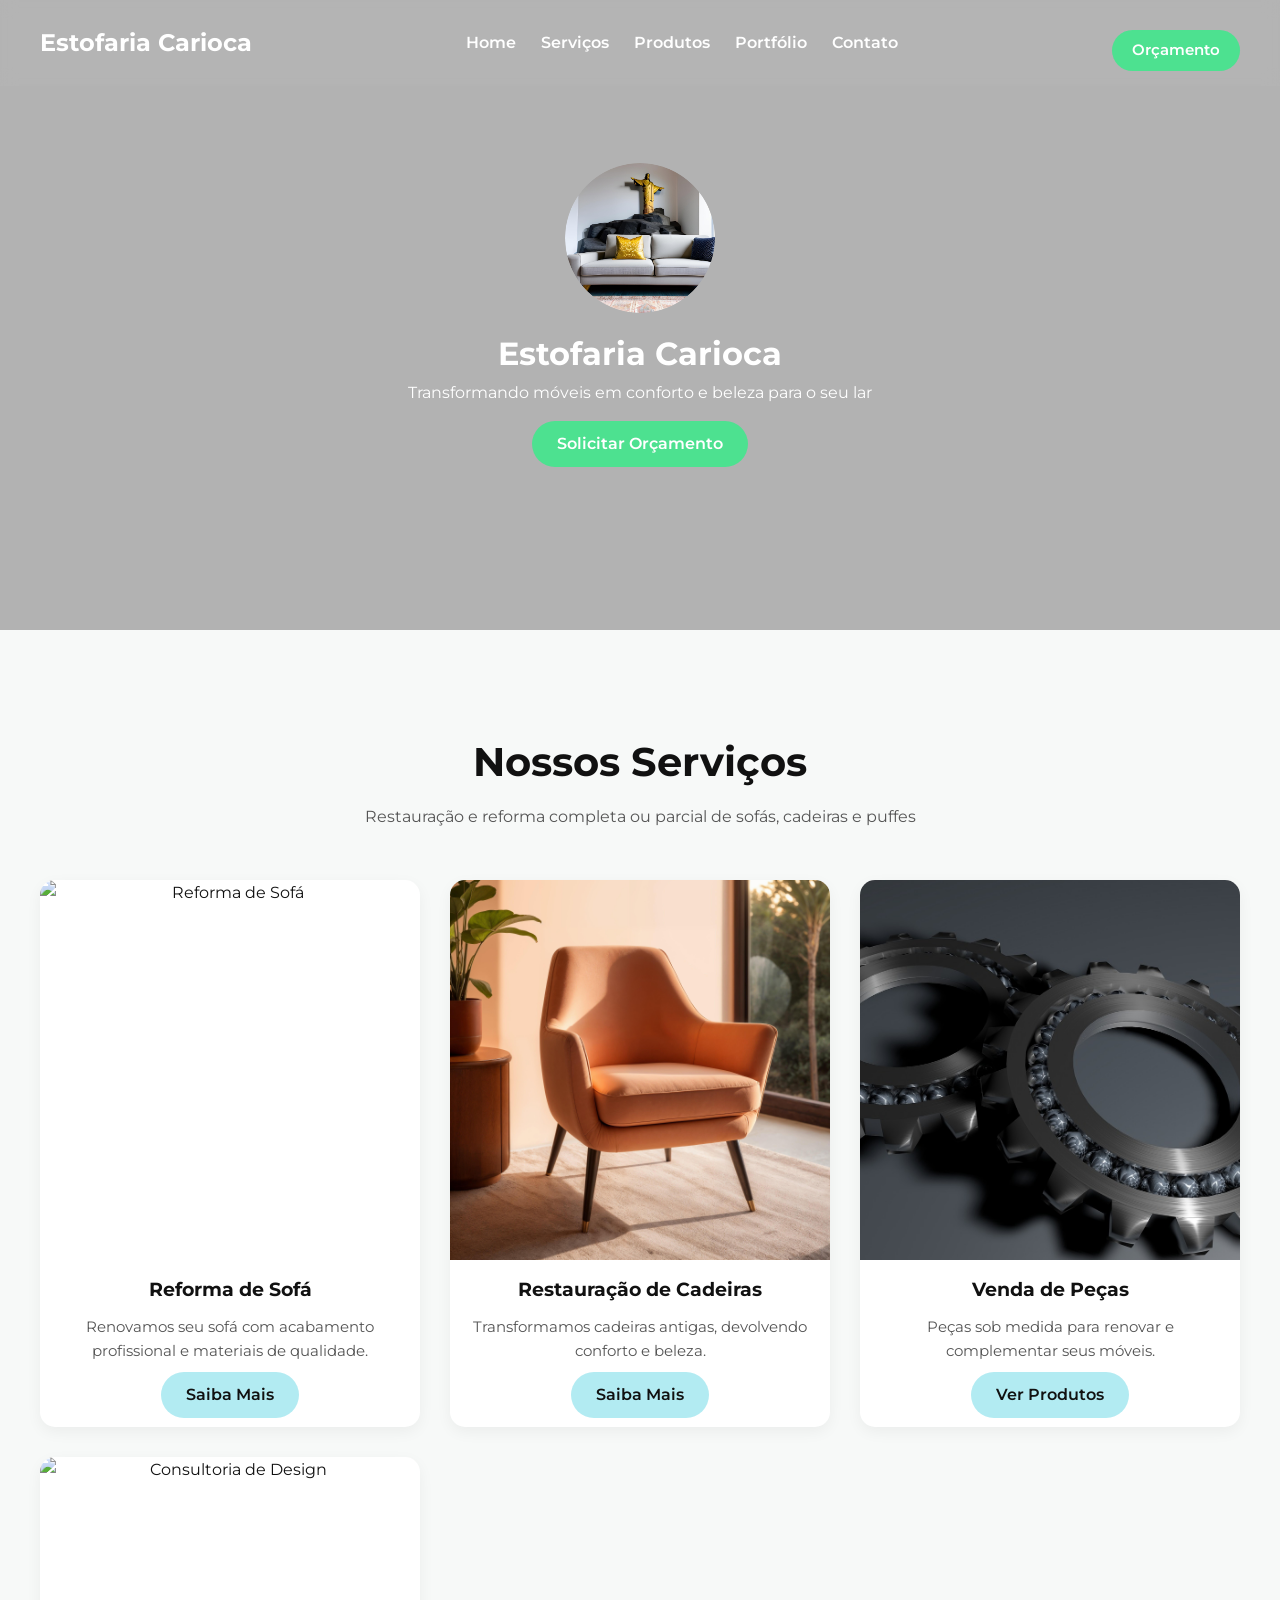
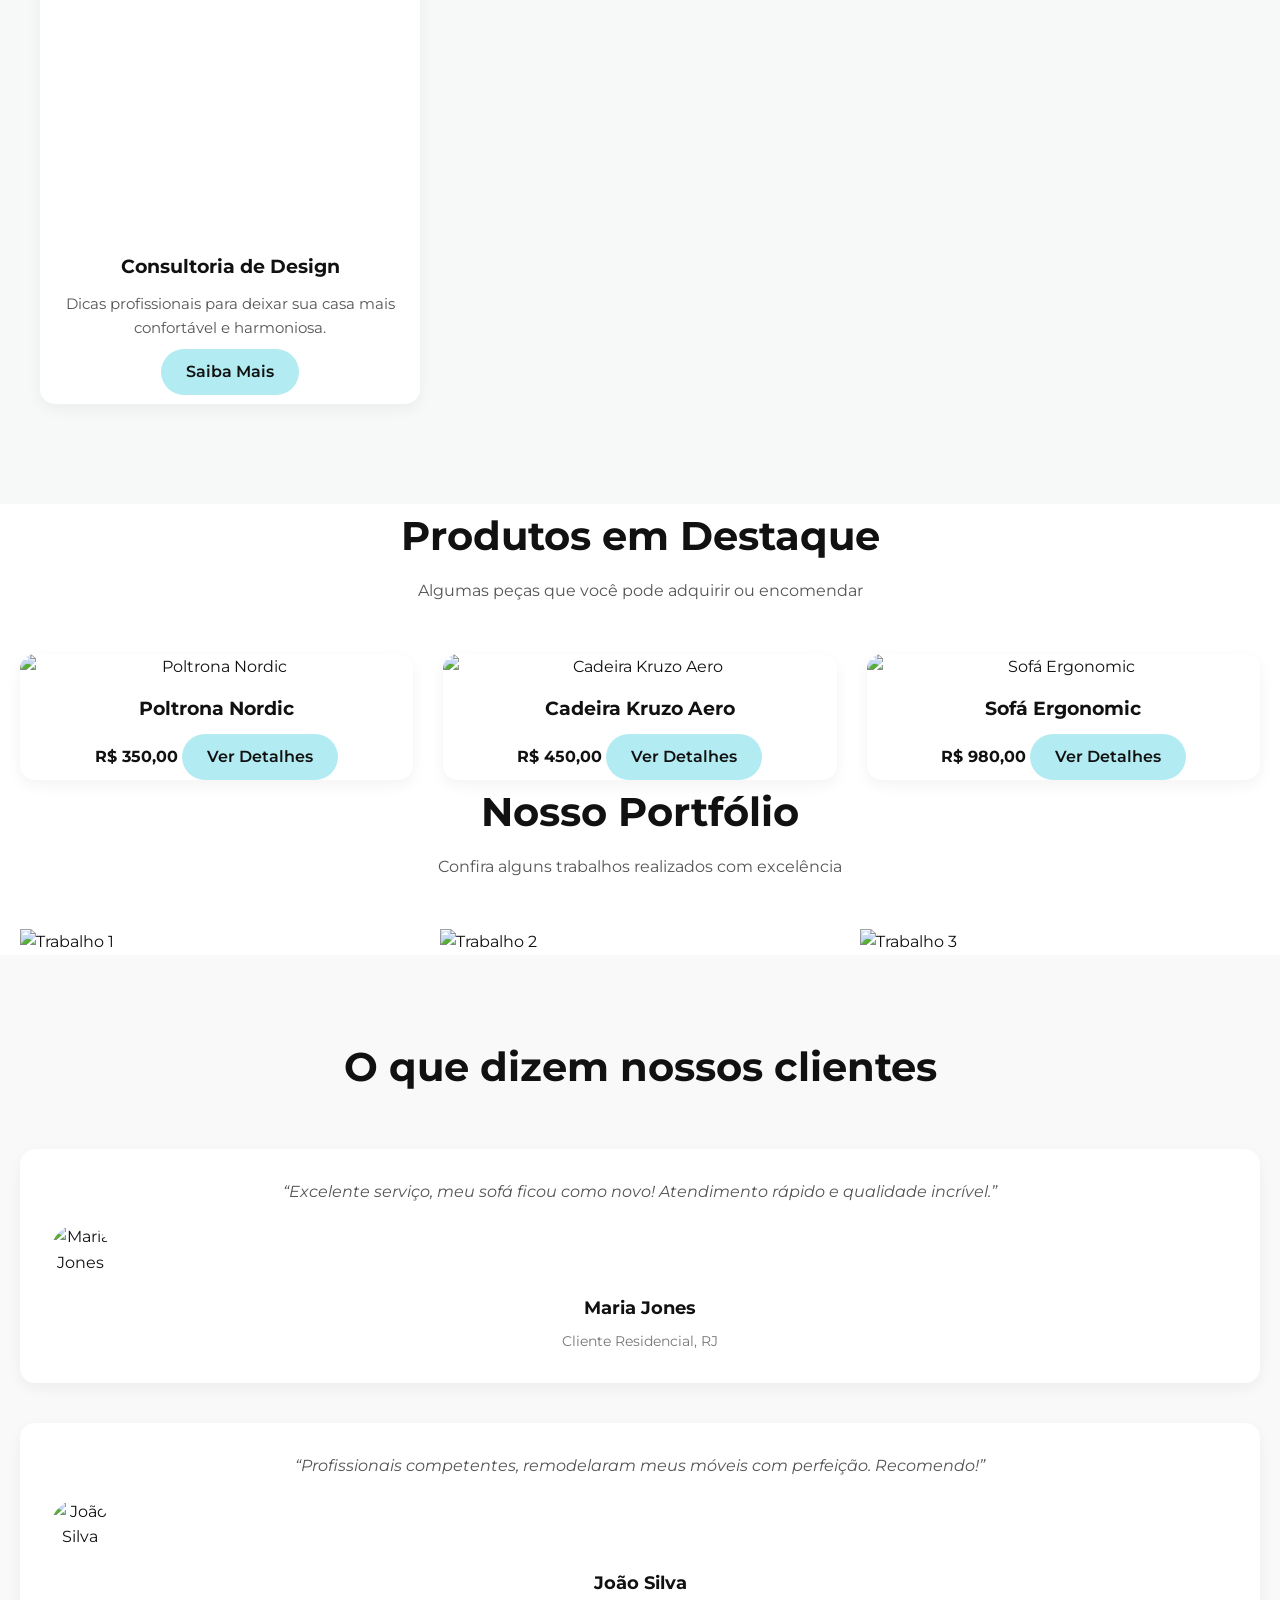
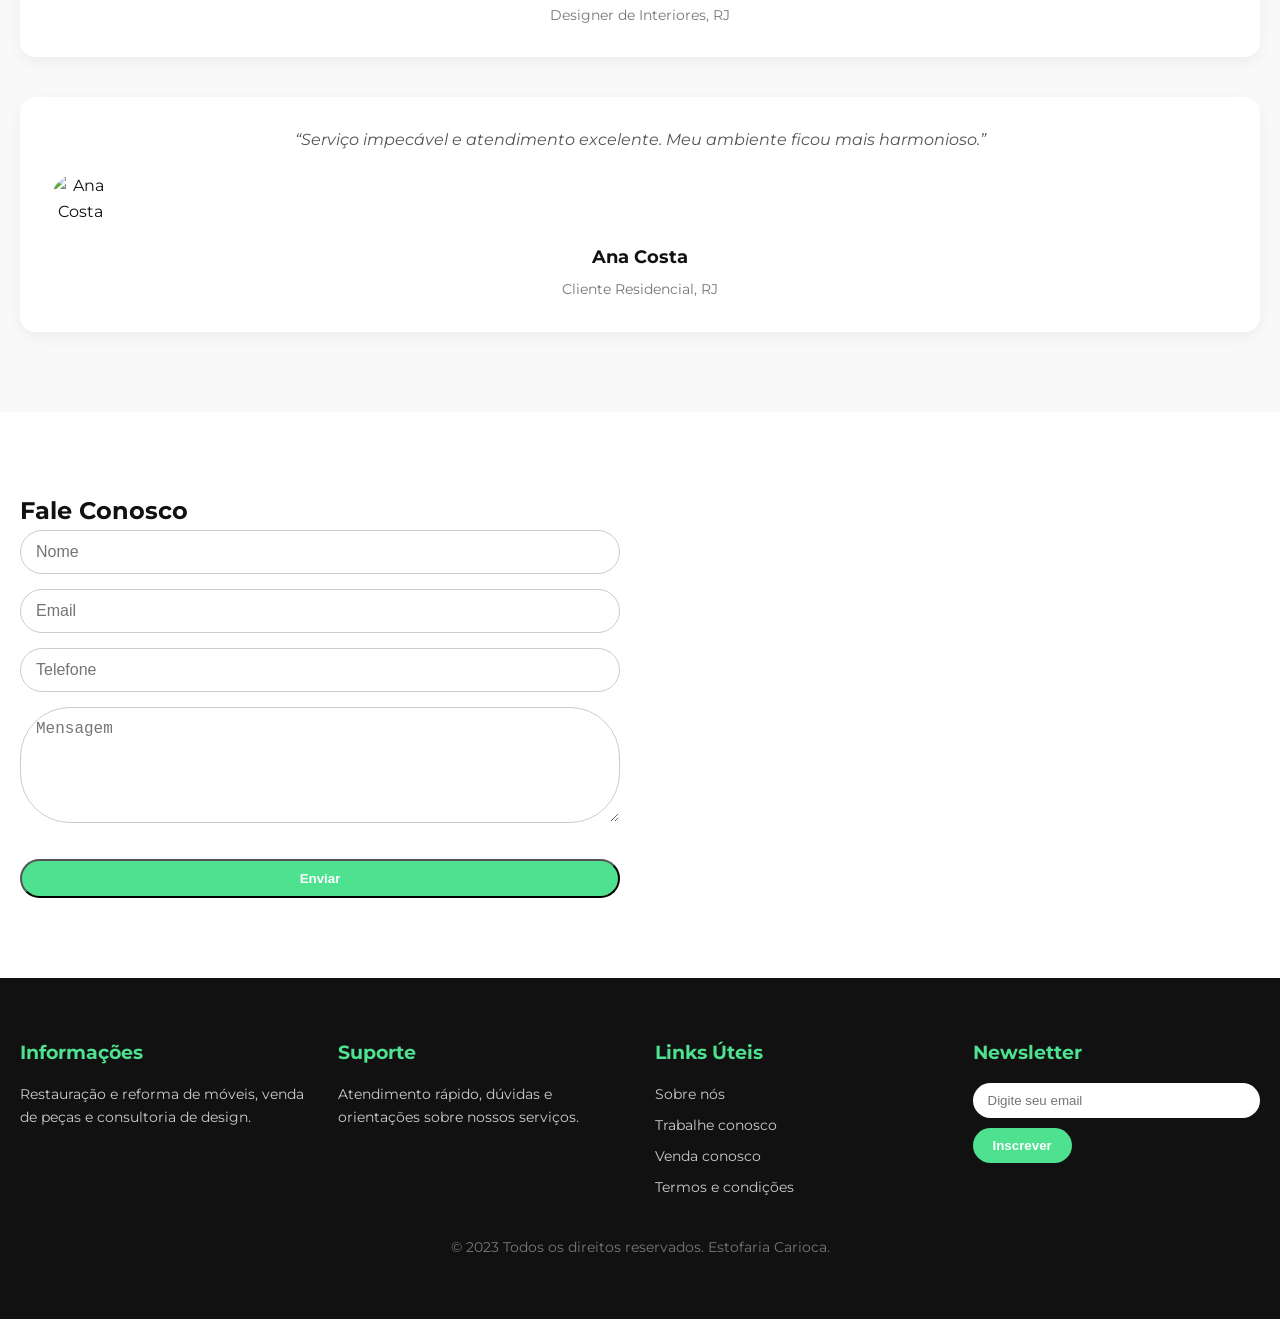
==== html/index.html @ ca5f7c24 "Add files via upload" ====
<!DOCTYPE html>
<html lang="pt-BR">
<head>
    <meta charset="UTF-8">
    <meta name="viewport" content="width=device-width, initial-scale=1.0">
    <title>Estofaria Carioca</title>

    <link href="https://fonts.googleapis.com/css2?family=Montserrat:wght@400;600;700&display=swap" rel="stylesheet">
    <link rel="stylesheet" href="../css/style.css">

</body>
</head>
<body>
    <script src="js/main.js"></script>
    <script src="js/main.js" defer></script>
    <nav class="main-nav">
    <div class="nav-container">
        <a href="#hero" class="nav-logo">Estofaria Carioca</a>
        <ul class="nav-links">
            <li><a href="#hero">Home</a></li>
            <li><a href="#services">Serviços</a></li>
            <li><a href="#products">Produtos</a></li>
            <li><a href="#portfolio">Portfólio</a></li>
            <li><a href="#contact">Contato</a></li>
        </ul>
        <a href="#" class="btn btn-primary nav-btn">Orçamento</a>
    </div>
</nav>

    <header class="hero">
        <video autoplay muted loop playsinline class="hero-video">
            <source src="../image/sala.mp4" type="video/mp4">
        </video autoplay muted loop playsinline poster="hero.jpg">
        <div class="hero-overlay"></div>
        <div class="hero-content">
            <img src="../image/estofaria-logo.jpg" alt="Estofaria Carioca" class="hero-logo">
            <h1>Estofaria Carioca</h1>
            <p>Transformando móveis em conforto e beleza para o seu lar</p>
            <a href="#" class="btn btn-primary">Solicitar Orçamento</a>
        </div>
    </header>


<section class="services">

    <div class="section-header">
        <h2>Nossos Serviços</h2>
        <p>Restauração e reforma completa ou parcial de sofás, cadeiras e puffes</p>
    </div>

    <div class="services-grid">

        <article class="service-card">
            <div class="service-image">
                <img src="../image/sofa.jpg" alt="Reforma de Sofá">
            </div>

            <h3>Reforma de Sofá</h3>
            <p>Renovamos seu sofá com acabamento profissional e materiais de qualidade.</p>
            <a href="#" class="btn btn-secondary services-btn">Saiba Mais</a>
        </article>

        <article class="service-card">
            <div class="service-image">
                <img src="../image/cadeira.jpg" alt="Restauração de Cadeiras">
            </div>

            <h3>Restauração de Cadeiras</h3>
            <p>Transformamos cadeiras antigas, devolvendo conforto e beleza.</p>
            <a href="#" class="btn btn-secondary services-btn">Saiba Mais</a>
        </article>

        <article class="service-card">
            <div class="service-image">
                <img src="../image/pecas.jpg" alt="Venda de Peças">
            </div>

            <h3>Venda de Peças</h3>
            <p>Peças sob medida para renovar e complementar seus móveis.</p>
            <a href="#" class="btn btn-secondary services-btn">Ver Produtos</a>
        </article>

        <article class="service-card">
            <div class="service-image">
                <img src="../image/mostruario.jpg" alt="Consultoria de Design">
            </div>

            <h3>Consultoria de Design</h3>
            <p>Dicas profissionais para deixar sua casa mais confortável e harmoniosa.</p>
            <a href="#" class="btn btn-secondary services-btn">Saiba Mais</a>
        </article>

    </div>
</section>



    <section class="products">
        <div class="section-header">
            <h2>Produtos em Destaque</h2>
            <p>Algumas peças que você pode adquirir ou encomendar</p>
        </div>

        <div class="products-grid">
            <article class="product-card">
                <img src="images/product-1.png" alt="Poltrona Nordic">
                <h3>Poltrona Nordic</h3>
                <strong>R$ 350,00</strong>
                <a href="#" class="btn btn-secondary">Ver Detalhes</a>
            </article>

            <article class="product-card">
                <img src="images/product-2.png" alt="Cadeira Kruzo Aero">
                <h3>Cadeira Kruzo Aero</h3>
                <strong>R$ 450,00</strong>
                <a href="#" class="btn btn-secondary">Ver Detalhes</a>
            </article>

            <article class="product-card">
                <img src="images/product-3.png" alt="Sofá Ergonomic">
                <h3>Sofá Ergonomic</h3>
                <strong>R$ 980,00</strong>
                <a href="#" class="btn btn-secondary">Ver Detalhes</a>
            </article>
        </div>
    </section>


    <section class="portfolio">
        <div class="section-header">
            <h2>Nosso Portfólio</h2>
            <p>Confira alguns trabalhos realizados com excelência</p>
        </div>

        <div class="portfolio-grid">
            <img src="images/img-grid-1.jpg" alt="Trabalho 1">
            <img src="images/img-grid-2.jpg" alt="Trabalho 2">
            <img src="images/img-grid-3.jpg" alt="Trabalho 3">
        </div>
    </section>


    <section class="testimonials">
        <div class="section-header">
            <h2>O que dizem nossos clientes</h2>
        </div>

        <div class="testimonial-slider">
            <article class="testimonial">
                <blockquote>
                    <p>“Excelente serviço, meu sofá ficou como novo! Atendimento rápido e qualidade incrível.”</p>
                </blockquote>
                <div class="author-info">
                    <img src="images/person-1.png" alt="Maria Jones">
                    <h3>Maria Jones</h3>
                    <span>Cliente Residencial, RJ</span>
                </div>
            </article>

            <article class="testimonial">
                <blockquote>
                    <p>“Profissionais competentes, remodelaram meus móveis com perfeição. Recomendo!”</p>
                </blockquote>
                <div class="author-info">
                    <img src="images/person-2.png" alt="João Silva">
                    <h3>João Silva</h3>
                    <span>Designer de Interiores, RJ</span>
                </div>
            </article>

            <article class="testimonial">
                <blockquote>
                    <p>“Serviço impecável e atendimento excelente. Meu ambiente ficou mais harmonioso.”</p>
                </blockquote>
                <div class="author-info">
                    <img src="images/person-3.png" alt="Ana Costa">
                    <h3>Ana Costa</h3>
                    <span>Cliente Residencial, RJ</span>
                </div>
            </article>
        </div>
    </section>


    <section class="contact">
        <div class="contact-wrapper">
            <div class="contact-form">
                <h2>Fale Conosco</h2>
                <form action="#" method="post">
                    <input type="text" name="name" placeholder="Nome" required>
                    <input type="email" name="email" placeholder="Email" required>
                    <input type="tel" name="phone" placeholder="Telefone">
                    <textarea name="message" rows="5" placeholder="Mensagem" required></textarea>
                    <button type="submit" class="btn btn-primary">Enviar</button>
                </form>
            </div>
            <div class="contact-map">
                <iframe 
                    src="https://www.google.com/maps/embed/v1/place?key=AIzaSyA0s1a7phLN0iaD6-UE7m4qP-z21pH0eSc&q=Rio+de+Janeiro+RJ"
                    frameborder="0"
                    allowfullscreen
                    loading="lazy"
                ></iframe>
            </div>
        </div>
    </section>


    <footer class="site-footer">
        <div class="footer-grid">
            <div class="footer-column">
                <h3>Informações</h3>
                <p>Restauração e reforma de móveis, venda de peças e consultoria de design.</p>
            </div>
            <div class="footer-column">
                <h3>Suporte</h3>
                <p>Atendimento rápido, dúvidas e orientações sobre nossos serviços.</p>
            </div>
            <div class="footer-column">
                <h3>Links Úteis</h3>
                <ul>
                    <li><a href="#">Sobre nós</a></li>
                    <li><a href="#">Trabalhe conosco</a></li>
                    <li><a href="#">Venda conosco</a></li>
                    <li><a href="#">Termos e condições</a></li>
                </ul>
            </div>
            <div class="footer-column">
                <h3>Newsletter</h3>
                <form action="#" method="post" class="newsletter-form">
                    <input type="email" placeholder="Digite seu email" required>
                    <button type="submit">Inscrever</button>
                </form>
            </div>
        </div>

        <div class="footer-copy">
            <p>© 2023 Todos os direitos reservados. Estofaria Carioca.</p>
        </div>
    </footer>



</body>
</html>
---- css/style.css ----
* {
    margin: 0;
    padding: 0;
    box-sizing: border-box;
}

body {
    font-family: 'Montserrat', sans-serif;
    background-color: #ffffff;
    color: #111111;
    line-height: 1.6;
}

a {
    text-decoration: none;
    color: inherit;
}

img {
    max-width: 100%;
    display: block;
}


.btn {
    display: inline-block;
    padding: 10px 25px;
    border-radius: 50px;
    font-weight: 600;
    transition: all 0.3s ease;
    text-align: center;
    cursor: pointer;
}

.btn-primary {
    background-color: #4de190;
    color: #fff;
    margin-top: 1em;
}

.btn-primary:hover {
    background-color: #00ff9d;
}

.btn-secondary {
    background-color: #b2ebf2;
    color: #111;
}

.btn-secondary:hover {
    background-color: #81d4fa;
}


.hero {
    position: relative;
    height: 70vh;
    display: flex;
    justify-content: center;
    align-items: center;
    text-align: center;
    color: #fff;
    overflow: hidden;
}

.hero-video {
    position: absolute;
    top: 0;
    left: 0;
    width: 100%;
    height: 100%;
    object-fit: cover;
    z-index: -2;
}

.hero-overlay {
    position: absolute;
    top: 0;
    left: 0;
    width: 100%;
    height: 100%;
    background: rgba(0,0,0,0.3);
    z-index: -1;
}

.hero-content {
    max-width: 90%;
    width: 600px;
    padding: 0 20px;
    display: flex;
    flex-direction: column;
    align-items: center;
}

.hero-logo {
    width: 20vw;
    max-width: 150px;
    min-width: 80px;
    height: auto;
    border-radius: 50%;
    margin-bottom: 15px;
}

.hero-title {
    font-size: clamp(1.8rem, 4vw, 2.5rem);
    margin: 0;
}

.hero-subtitle {
    font-size: clamp(1rem, 2.5vw, 1.2rem);
    color: #a0f0e0;
    margin-top: 5px;
}


.section-header {
    text-align: center;
    margin-bottom: 50px;
}

.section-header h2 {
    font-size: 2.5rem;
    color: #111;
    margin-bottom: 10px;
}

.section-header p {
    color: #555;
}

.services {
    padding: 100px 20px;
    background: #f7f9f8;
}


.services-grid, .products-grid, .portfolio-grid {
    display: grid;
    grid-template-columns: repeat(auto-fit, minmax(280px, 1fr));
    gap: 30px;
    padding: 0 20px;
}

@media (max-width: 280px) {

    .services-grid, 
    .products-grid, 
    .portfolio-grid {

        grid-template-columns: 1fr;
    }

}


.service-card, .product-card {
    width: 100%;
    overflow: hidden;
    border-radius: 15px;
    background-color: #fff;
    text-align: center;
    box-shadow: 0 5px 15px rgba(0,0,0,0.05);
    transition: transform 0.3s ease, box-shadow 0.3s ease;
}


.service-card:hover, .product-card:hover {
    transform: translateY(-5px);
    box-shadow: 0 10px 20px rgba(0,0,0,0.1);
}

.service-card img {
    width: 100%;
    aspect-ratio: 1 / 1;
    object-fit: cover;
}

.service-card h3, .product-card h3 {
    margin-bottom: 10px;
    color: #111;
    margin-top: 15px;
}

.service-card p, .product-card p {
    color: #555;
    font-size: 0.95rem;
    padding: 0 20px;
}

.service-card .btn{
    margin-top: 9px;
    margin-bottom: 9px;
}

.services-btn {
    display: flex;
    align-items: center;
    width: fit-content;
    margin: 0 auto;
    margin-top: 50px;
    
}


.portfolio-grid {
    display: grid;
    grid-template-columns: repeat(auto-fit, minmax(250px, 1fr));
    gap: 20px;
    padding: 0 20px;
}


.testimonials {
    background-color: #f9f9f9;
    padding: 80px 20px;
}

.testimonial-slider {
    display: grid;
    gap: 40px;
}

.testimonial {
    background-color: #fff;
    padding: 30px;
    border-radius: 15px;
    text-align: center;
    box-shadow: 0 5px 15px rgba(0,0,0,0.05);
}

.testimonial blockquote {
    font-style: italic;
    color: #555;
    margin-bottom: 20px;
}

.author-info img {
    width: 60px;
    height: 60px;
    border-radius: 50%;
    margin-bottom: 10px;
}

.author-info h3 {
    font-size: 1.1rem;
    color: #111;
    margin-bottom: 5px;
}

.author-info span {
    font-size: 0.9rem;
    color: #777;
}


.contact-wrapper {
    display: flex;
    flex-wrap: wrap;
    gap: 40px;
    padding: 80px 20px;
    justify-content: center;
    align-items: flex-start;
}

.contact-form {
    flex: 1 1 400px;
}

.contact-form input,
.contact-form textarea {
    width: 100%;
    padding: 12px 15px;
    margin-bottom: 15px;
    border: 1px solid #ccc;
    border-radius: 50px;
    font-size: 1rem;
}

.contact-form button {
    width: 100%;
}

.contact-map {
    flex: 1 1 400px;
    min-height: 300px;
}

.contact-map iframe {
    width: 100%;
    height: 100%;
    border-radius: 15px;
}


.site-footer {
    background-color: #111;
    color: #fff;
    padding: 60px 20px;
}

.footer-grid {
    display: grid;
    grid-template-columns: repeat(auto-fit, minmax(200px, 1fr));
    gap: 30px;
    margin-bottom: 30px;
}

.footer-column h3 {
    margin-bottom: 15px;
    color: #4de190;
}

.footer-column p, .footer-column ul, .footer-column li {
    color: #ccc;
    font-size: 0.9rem;
}

.footer-column ul {
    list-style: none;
    padding: 0;
}

.footer-column ul li {
    margin-bottom: 8px;
}

.footer-column ul li a {
    color: #ccc;
    transition: color 0.3s;
}

.footer-column ul li a:hover {
    color: #4de190;
}

.newsletter-form {
    display: flex;
    flex-wrap: wrap;
    gap: 10px;
}

.newsletter-form input {
    flex: 1;
    padding: 10px 15px;
    border-radius: 50px;
    border: none;
}

.newsletter-form button {
    padding: 10px 20px;
    border-radius: 50px;
    border: none;
    background-color: #4de190;
    color: #fff;
    font-weight: 600;
    cursor: pointer;
}

.newsletter-form button:hover {
    background-color: #26c6da;
}

.footer-copy {
    text-align: center;
    font-size: 0.85rem;
    color: #777;
}


@media(max-width: 768px) {
    .hero-content {
        padding: 0 10px;
    }

    .contact-wrapper {
        flex-direction: column;
    }

    .contact-map {
        min-height: 250px;
    }

    .section-header h2 {
        font-size: 2rem;
    }
}

.main-nav {
    position: fixed;
    top: 0;
    width: 100%;
    z-index: 100;
    background: rgba(182, 182, 182, 0.5);
    backdrop-filter: blur(8px);
    padding: 15px 20px;
    transition: background 0.3s ease;
}

.main-nav.scrolled {
    background: rgba(255,255,255,0.95);
    box-shadow: 0 2px 10px rgba(0,0,0,0.1);
}

.nav-container {
    display: flex;
    justify-content: space-between;
    align-items: center;
    max-width: 1200px;
    margin: auto;
}

.nav-logo {
    font-weight: 700;
    font-size: 1.5rem;
    color: #ffffff;
}

.nav-links {
    list-style: none;
    display: flex;
    gap: 25px;
}

.nav-links li a {
    color: #fff;
    font-weight: 600;
    transition: color 0.3s;
}

.nav-links li a:hover {
    color: #4de190;
}

.nav-btn {
    padding: 8px 20px;
    border-radius: 50px;
    font-size: 0.95rem;
}

/* RESPONSIVO */
@media(max-width: 768px) {
    .nav-links {
        display: none; 
    }
}
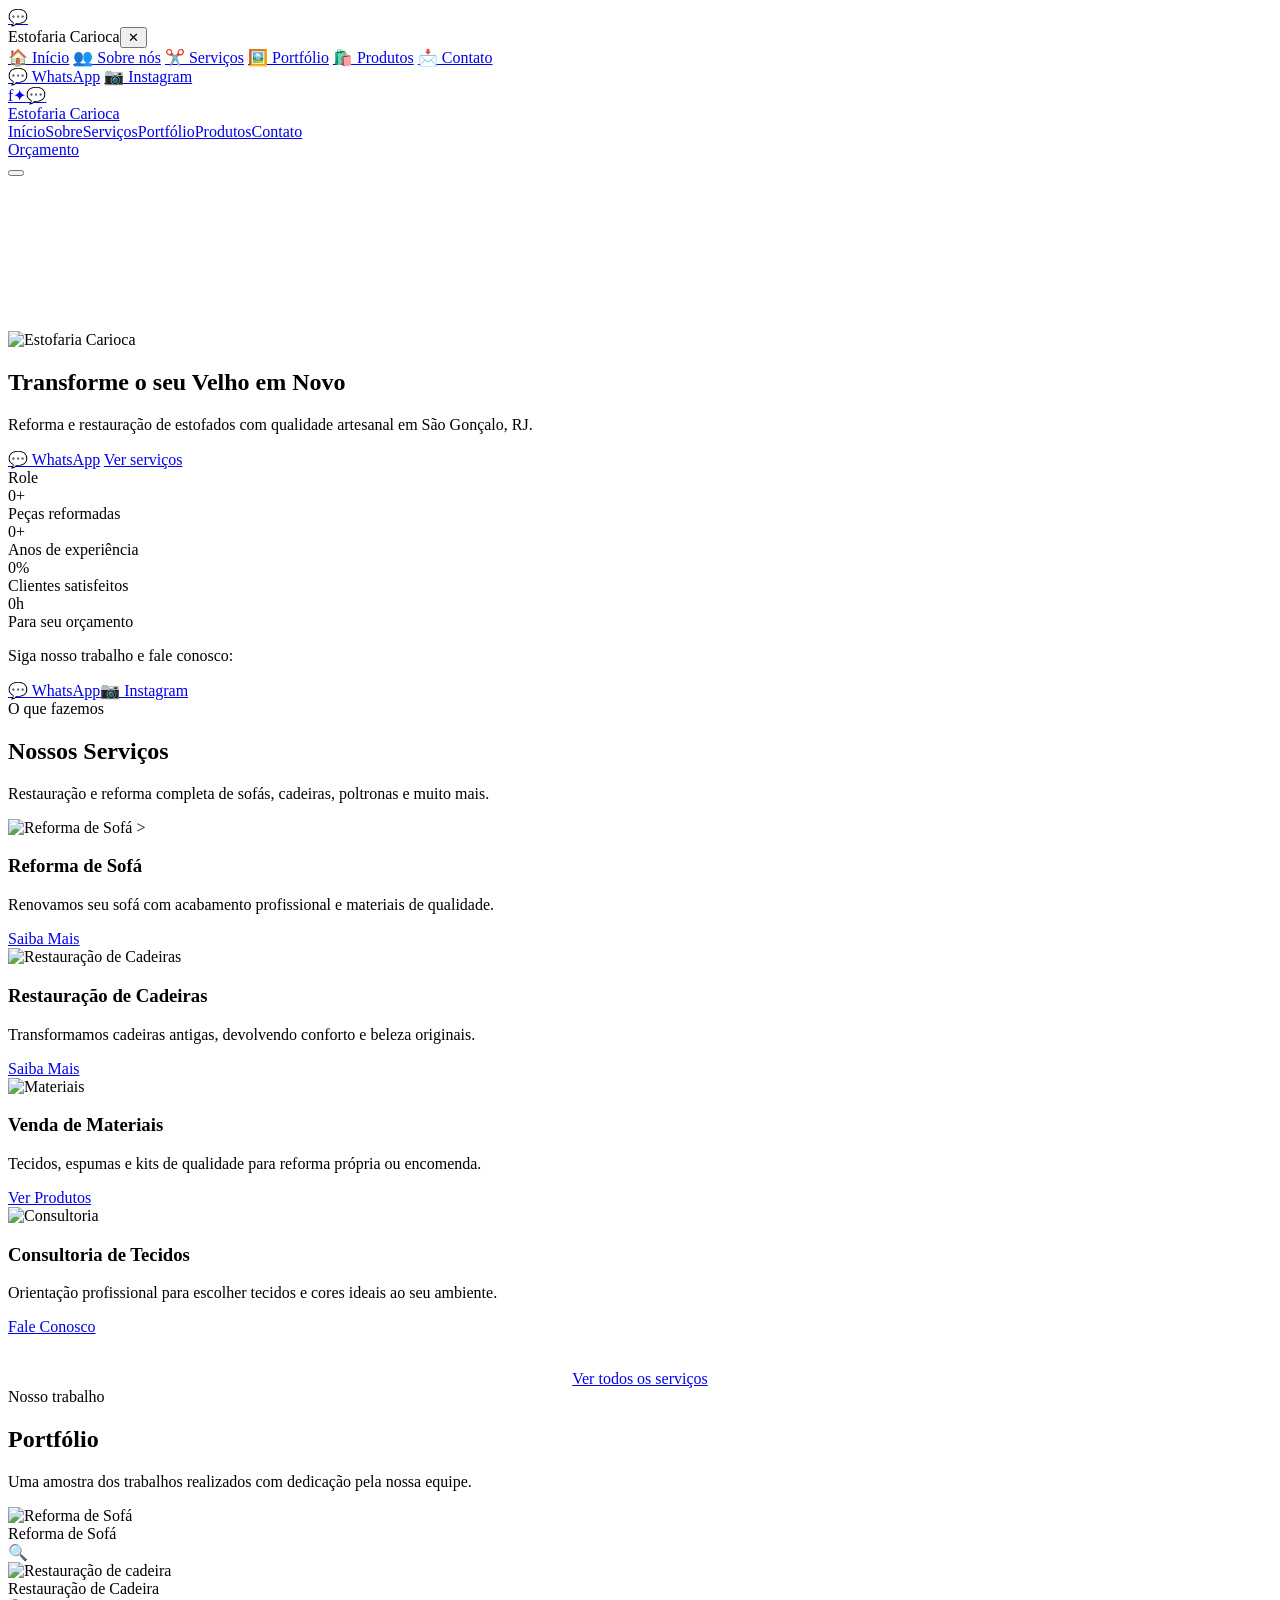
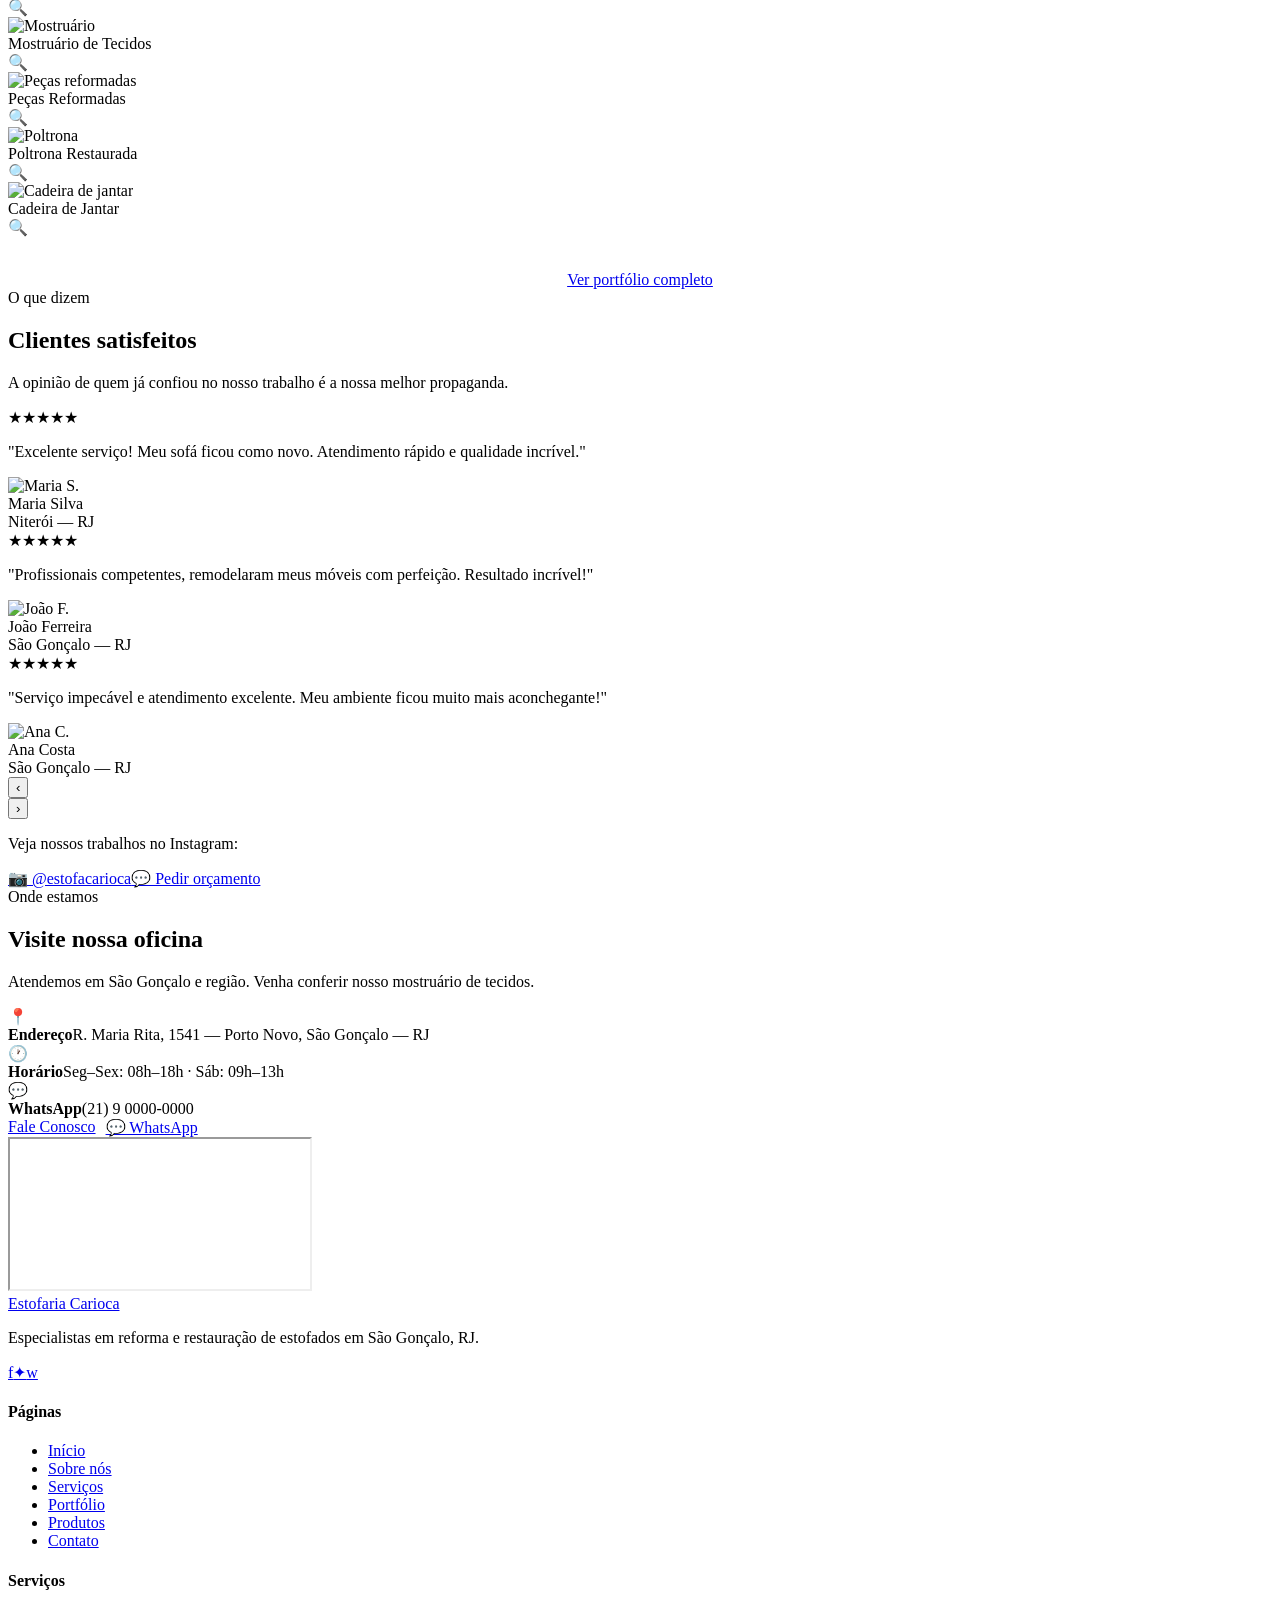
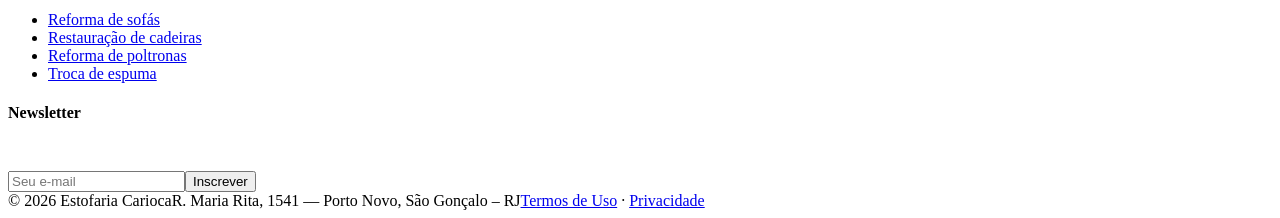
==== commit 7dbd41f9: "Add files via upload" ====
--- a/html/index.html
+++ b/html/index.html
@@ -1,245 +1,155 @@
 <!DOCTYPE html>
 <html lang="pt-BR">
 <head>
-    <meta charset="UTF-8">
-    <meta name="viewport" content="width=device-width, initial-scale=1.0">
-    <title>Estofaria Carioca</title>
-
-    <link href="https://fonts.googleapis.com/css2?family=Montserrat:wght@400;600;700&display=swap" rel="stylesheet">
-    <link rel="stylesheet" href="../css/style.css">
-
-</body>
+  <meta charset="UTF-8">
+  <meta name="viewport" content="width=device-width, initial-scale=1.0">
+  <title>Estofaria Carioca — Reforma de Estofados em São Gonçalo, RJ</title>
+  <meta name="description" content="Estofaria Carioca: reforma e restauração de sofás, cadeiras, poltronas e estofados em São Gonçalo, RJ. Orçamento sem compromisso.">
+  <link rel="preconnect" href="https://fonts.googleapis.com">
+  <link rel="preconnect" href="https://fonts.gstatic.com" crossorigin>
+  <link rel="preconnect" href="https://fonts.googleapis.com">
+  <link rel="preconnect" href="https://fonts.gstatic.com" crossorigin>
+  <link href="https://fonts.googleapis.com/css2?family=Nunito:wght@400;700;800&display=swap" rel="stylesheet">
+  <link rel="preload" as="video" href="image/sala.mp4" type="video/mp4">
+  <link rel="stylesheet" href="assets/css/style.css">
 </head>
 <body>
-    <script src="js/main.js"></script>
-    <script src="js/main.js" defer></script>
-    <nav class="main-nav">
-    <div class="nav-container">
-        <a href="#hero" class="nav-logo">Estofaria Carioca</a>
-        <ul class="nav-links">
-            <li><a href="#hero">Home</a></li>
-            <li><a href="#services">Serviços</a></li>
-            <li><a href="#products">Produtos</a></li>
-            <li><a href="#portfolio">Portfólio</a></li>
-            <li><a href="#contact">Contato</a></li>
-        </ul>
-        <a href="#" class="btn btn-primary nav-btn">Orçamento</a>
+  <a href="https://wa.me/5521000000000" class="whatsapp-float" target="_blank" rel="noopener" aria-label="WhatsApp">💬</a>
+  <div class="nav-drawer-overlay"></div>
+  <nav class="nav-drawer">
+    <div class="nav-drawer-head"><span class="nav-drawer-logo">Estofaria Carioca</span><button class="nav-drawer-close">✕</button></div>
+    <div class="nav-drawer-links">
+      <a href="index.html" class="active"><span class="di">🏠</span> Início</a>
+      <a href="about.html"><span class="di">👥</span> Sobre nós</a>
+      <a href="services.html"><span class="di">✂️</span> Serviços</a>
+      <a href="portfolio.html"><span class="di">🖼️</span> Portfólio</a>
+      <a href="shop.html"><span class="di">🛍️</span> Produtos</a>
+      <a href="contact.html"><span class="di">📩</span> Contato</a>
     </div>
-</nav>
-
-    <header class="hero">
-        <video autoplay muted loop playsinline class="hero-video">
-            <source src="../image/sala.mp4" type="video/mp4">
-        </video autoplay muted loop playsinline poster="hero.jpg">
-        <div class="hero-overlay"></div>
-        <div class="hero-content">
-            <img src="../image/estofaria-logo.jpg" alt="Estofaria Carioca" class="hero-logo">
-            <h1>Estofaria Carioca</h1>
-            <p>Transformando móveis em conforto e beleza para o seu lar</p>
-            <a href="#" class="btn btn-primary">Solicitar Orçamento</a>
+    <div class="nav-drawer-footer">
+      <a href="https://wa.me/5521000000000" class="btn btn-wa btn-sm" target="_blank" rel="noopener">💬 WhatsApp</a>
+      <a href="https://instagram.com/estofacarioca" class="btn btn-ig btn-sm" target="_blank" rel="noopener">📷 Instagram</a>
+      <div class="drawer-socials"><a href="#" class="s-fb">f</a><a href="https://instagram.com/estofacarioca" class="s-ig" target="_blank">✦</a><a href="https://wa.me/5521000000000" class="s-wa" target="_blank">💬</a></div>
+    </div>
+  </nav>
+  <header class="navbar">
+    <div class="container navbar-inner">
+      <a href="index.html" class="navbar-logo">Estofaria Carioca</a>
+      <nav class="navbar-links">
+        <a href="index.html" class="active">Início</a><a href="about.html">Sobre</a><a href="services.html">Serviços</a><a href="portfolio.html">Portfólio</a><a href="shop.html">Produtos</a><a href="contact.html">Contato</a>
+      </nav>
+      <div class="navbar-cta"><a href="contact.html" class="btn btn-light btn-sm">Orçamento</a></div>
+      <button class="hamburger" aria-label="Abrir menu"><span></span><span></span><span></span></button>
+    </div>
+  </header>
+  <section class="hero" id="hero">
+    <video autoplay muted loop playsinline preload="metadata" class="hero-video"><source src="image/sala.mp4" type="video/mp4"></video>
+    <div class="hero-overlay"></div>
+    <div class="hero-content">
+      <img src="/.netlify/images?url=/image/estofaria-logo.webp&w=500&q=75" alt="Estofaria Carioca" class="hero-logo" fetchpriority="high">
+      <h1>Transforme o seu Velho em Novo</h1>
+      <p>Reforma e restauração de estofados com qualidade artesanal em São Gonçalo, RJ.</p>
+      <div class="hero-btns">
+        <a href="https://wa.me/5521000000000" class="btn btn-wa" target="_blank" rel="noopener">💬 WhatsApp</a>
+        <a href="services.html" class="btn btn-light">Ver serviços</a>
+      </div>
+    </div>
+    <div class="hero-scroll" aria-hidden="true">Role</div>
+  </section>
+  <div class="stats-bar">
+    <div class="container"><div class="stats-grid">
+      <div class="stat-item fade-in"><span class="stat-number" data-target="10000" data-suffix="+">0+</span><div class="stat-label">Peças reformadas</div></div>
+      <div class="stat-item fade-in"><span class="stat-number" data-target="20" data-suffix="+">0+</span><div class="stat-label">Anos de experiência</div></div>
+      <div class="stat-item fade-in"><span class="stat-number" data-target="98" data-suffix="%">0%</span><div class="stat-label">Clientes satisfeitos</div></div>
+      <div class="stat-item fade-in"><span class="stat-number" data-target="48" data-suffix="h">0h</span><div class="stat-label">Para seu orçamento</div></div>
+    </div></div>
+  </div>
+  <div class="social-strip"><div class="container"><div class="social-strip-inner">
+    <p>Siga nosso trabalho e fale conosco:</p>
+    <div class="btns"><a href="https://wa.me/5521000000000" class="btn btn-wa btn-sm" target="_blank" rel="noopener">💬 WhatsApp</a><a href="https://instagram.com/estofacarioca" class="btn btn-ig btn-sm" target="_blank" rel="noopener">📷 Instagram</a></div>
+  </div></div></div>
+  <section class="section">
+    <div class="container">
+      <div class="section-header"><span class="label">O que fazemos</span><h2>Nossos Serviços</h2><p>Restauração e reforma completa de sofás, cadeiras, poltronas e muito mais.</p></div>
+      <div class="services-grid">
+        <article class="service-card fade-in"><img src="/.netlify/images?url=/image/sofa.webp&w=800&q=70" alt="Reforma de Sofá" loading="lazy">
+><div class="service-card-body"><h3>Reforma de Sofá</h3><p>Renovamos seu sofá com acabamento profissional e materiais de qualidade.</p><a href="services.html" class="btn btn-outline btn-sm">Saiba Mais</a></div></article>
+        <article class="service-card fade-in"><img src="/.netlify/images?url=/image/cadeira.webp&w=800&q=70"alt="Restauração de Cadeiras" loading="lazy"><div class="service-card-body"><h3>Restauração de Cadeiras</h3><p>Transformamos cadeiras antigas, devolvendo conforto e beleza originais.</p><a href="services.html" class="btn btn-outline btn-sm">Saiba Mais</a></div></article>
+        <article class="service-card fade-in"><img src="/.netlify/images?url=/image/pecas.webp&w=800&q=70"alt="Materiais" loading="lazy"><div class="service-card-body"><h3>Venda de Materiais</h3><p>Tecidos, espumas e kits de qualidade para reforma própria ou encomenda.</p><a href="shop.html" class="btn btn-outline btn-sm">Ver Produtos</a></div></article>
+        <article class="service-card fade-in"><img src="/.netlify/images?url=/image/mostruario.webp&w=800&q=70"alt="Consultoria" loading="lazy"><div class="service-card-body"><h3>Consultoria de Tecidos</h3><p>Orientação profissional para escolher tecidos e cores ideais ao seu ambiente.</p><a href="contact.html" class="btn btn-outline btn-sm">Fale Conosco</a></div></article>
+      </div>
+      <div style="text-align:center;margin-top:34px"><a href="services.html" class="btn btn-primary">Ver todos os serviços</a></div>
+    </div>
+  </section>
+  <section class="section section-alt">
+    <div class="container">
+      <div class="section-header"><span class="label">Nosso trabalho</span><h2>Portfólio</h2><p>Uma amostra dos trabalhos realizados com dedicação pela nossa equipe.</p></div>
+      <div class="portfolio-grid">
+        <div class="portfolio-item fade-in"><img src="/.netlify/images?url=/image/sofa.webp&w=800&q=70" alt="Reforma de Sofá" loading="lazy">
+        <div class="portfolio-item-overlay">Reforma de Sofá</div><div class="portfolio-zoom">🔍</div></div>
+        <div class="portfolio-item fade-in"><img src="/.netlify/images?url=/image/cadeira.webp&w=800&q=70"alt="Restauração de cadeira" loading="lazy"><div class="portfolio-item-overlay">Restauração de Cadeira</div><div class="portfolio-zoom">🔍</div></div>
+        <div class="portfolio-item fade-in"><img src="/.netlify/images?url=/image/mostruario.webp&w=800&q=70"alt="Mostruário" loading="lazy"><div class="portfolio-item-overlay">Mostruário de Tecidos</div><div class="portfolio-zoom">🔍</div></div>
+        <div class="portfolio-item fade-in"><img src="/.netlify/images?url=/image/pecas.webp&w=800&q=70"alt="Peças reformadas" loading="lazy"><div class="portfolio-item-overlay">Peças Reformadas</div><div class="portfolio-zoom">🔍</div></div>
+        <div class="portfolio-item fade-in"><img src="/.netlify/images?url=/image/sofa.webp&w=800&q=70" alt="Poltrona" loading="lazy"><div class="portfolio-item-overlay">Poltrona Restaurada</div><div class="portfolio-zoom">🔍</div></div>
+        <div class="portfolio-item fade-in"><img src="/.netlify/images?url=/image/cadeira.webp&w=800&q=70"alt="Cadeira de jantar" loading="lazy"><div class="portfolio-item-overlay">Cadeira de Jantar</div><div class="portfolio-zoom">🔍</div></div>
+      </div>
+      <div style="text-align:center;margin-top:34px"><a href="portfolio.html" class="btn btn-primary">Ver portfólio completo</a></div>
+    </div>
+  </section>
+  <section class="section">
+    <div class="container">
+      <div class="section-header"><span class="label">O que dizem</span><h2>Clientes satisfeitos</h2><p>A opinião de quem já confiou no nosso trabalho é a nossa melhor propaganda.</p></div>
+      <div class="testimonials-wrapper"><div class="testimonials-track">
+        <div class="testimonial-card"><div class="testimonial-inner"><div class="testimonial-stars">★★★★★</div><p class="testimonial-text">"Excelente serviço! Meu sofá ficou como novo. Atendimento rápido e qualidade incrível."</p><div class="testimonial-author"><img src="/.netlify/images?url=/image/estofaria-logo.webp&w=800&q=70" alt="Maria S."><div><div class="testimonial-author-name">Maria Silva</div><div class="testimonial-author-role">Niterói — RJ</div></div></div></div></div>
+        <div class="testimonial-card"><div class="testimonial-inner"><div class="testimonial-stars">★★★★★</div><p class="testimonial-text">"Profissionais competentes, remodelaram meus móveis com perfeição. Resultado incrível!"</p><div class="testimonial-author"><img src="/.netlify/images?url=/image/estofaria-logo.webp&w=800&q=70" alt="João F."><div><div class="testimonial-author-name">João Ferreira</div><div class="testimonial-author-role">São Gonçalo — RJ</div></div></div></div></div>
+        <div class="testimonial-card"><div class="testimonial-inner"><div class="testimonial-stars">★★★★★</div><p class="testimonial-text">"Serviço impecável e atendimento excelente. Meu ambiente ficou muito mais aconchegante!"</p><div class="testimonial-author"><img src="/.netlify/images?url=/image/estofaria-logo.webp&w=800&q=70" alt="Ana C."><div><div class="testimonial-author-name">Ana Costa</div><div class="testimonial-author-role">São Gonçalo — RJ</div></div></div></div></div>
+      </div></div>
+      <div class="testimonial-nav">
+        <button class="testimonial-btn testimonial-prev">‹</button>
+        <div class="testimonial-dots"><span class="testimonial-dot active"></span><span class="testimonial-dot"></span><span class="testimonial-dot"></span></div>
+        <button class="testimonial-btn testimonial-next">›</button>
+      </div>
+    </div>
+  </section>
+  <div class="social-strip"><div class="container"><div class="social-strip-inner">
+    <p>Veja nossos trabalhos no Instagram:</p>
+    <div class="btns"><a href="https://instagram.com/estofacarioca" class="btn btn-ig btn-sm" target="_blank" rel="noopener">📷 @estofacarioca</a><a href="https://wa.me/5521000000000" class="btn btn-wa btn-sm" target="_blank" rel="noopener">💬 Pedir orçamento</a></div>
+  </div></div></div>
+  <section class="section">
+    <div class="container">
+      <div class="map-wrapper">
+        <div class="map-info fade-in">
+          <span class="label">Onde estamos</span>
+          <h2>Visite nossa oficina</h2>
+          <p>Atendemos em São Gonçalo e região. Venha conferir nosso mostruário de tecidos.</p>
+          <div class="map-details">
+            <div class="map-detail"><div class="map-detail-icon">📍</div><div><strong>Endereço</strong>R. Maria Rita, 1541 — Porto Novo, São Gonçalo — RJ</div></div>
+            <div class="map-detail"><div class="map-detail-icon">🕐</div><div><strong>Horário</strong>Seg–Sex: 08h–18h · Sáb: 09h–13h</div></div>
+            <div class="map-detail"><div class="map-detail-icon">💬</div><div><strong>WhatsApp</strong>(21) 9 0000-0000</div></div>
+          </div>
+          <div style="display:flex;gap:10px;flex-wrap:wrap">
+            <a href="contact.html" class="btn btn-primary btn-sm">Fale Conosco</a>
+            <a href="https://wa.me/5521000000000" class="btn btn-wa btn-sm" target="_blank" rel="noopener">💬 WhatsApp</a>
+          </div>
         </div>
-    </header>
-
-
-<section class="services">
-
-    <div class="section-header">
-        <h2>Nossos Serviços</h2>
-        <p>Restauração e reforma completa ou parcial de sofás, cadeiras e puffes</p>
+        <div class="map-embed fade-in">
+          <iframe title="Localização Estofaria Carioca" src="https://maps.google.com/maps?q=R.+Maria+Rita,+1541,+Porto+Novo,+S%C3%A3o+Gon%C3%A7alo,+RJ&t=&z=15&ie=UTF8&iwloc=&output=embed" allowfullscreen loading="lazy"></iframe>
+        </div>
+      </div>
     </div>
-
-    <div class="services-grid">
-
-        <article class="service-card">
-            <div class="service-image">
-                <img src="../image/sofa.jpg" alt="Reforma de Sofá">
-            </div>
-
-            <h3>Reforma de Sofá</h3>
-            <p>Renovamos seu sofá com acabamento profissional e materiais de qualidade.</p>
-            <a href="#" class="btn btn-secondary services-btn">Saiba Mais</a>
-        </article>
-
-        <article class="service-card">
-            <div class="service-image">
-                <img src="../image/cadeira.jpg" alt="Restauração de Cadeiras">
-            </div>
-
-            <h3>Restauração de Cadeiras</h3>
-            <p>Transformamos cadeiras antigas, devolvendo conforto e beleza.</p>
-            <a href="#" class="btn btn-secondary services-btn">Saiba Mais</a>
-        </article>
-
-        <article class="service-card">
-            <div class="service-image">
-                <img src="../image/pecas.jpg" alt="Venda de Peças">
-            </div>
-
-            <h3>Venda de Peças</h3>
-            <p>Peças sob medida para renovar e complementar seus móveis.</p>
-            <a href="#" class="btn btn-secondary services-btn">Ver Produtos</a>
-        </article>
-
-        <article class="service-card">
-            <div class="service-image">
-                <img src="../image/mostruario.jpg" alt="Consultoria de Design">
-            </div>
-
-            <h3>Consultoria de Design</h3>
-            <p>Dicas profissionais para deixar sua casa mais confortável e harmoniosa.</p>
-            <a href="#" class="btn btn-secondary services-btn">Saiba Mais</a>
-        </article>
-
+  </section>
+  <footer class="footer">
+    <div class="container">
+      <div class="footer-grid">
+        <div class="footer-brand"><a href="index.html" class="logo">Estofaria Carioca</a><p>Especialistas em reforma e restauração de estofados em São Gonçalo, RJ.</p><div class="footer-social"><a href="#" aria-label="Facebook">f</a><a href="https://instagram.com/estofacarioca" target="_blank" aria-label="Instagram">✦</a><a href="https://wa.me/5521000000000" target="_blank" aria-label="WhatsApp">w</a></div></div>
+        <div class="footer-col"><h4>Páginas</h4><ul><li><a href="index.html">Início</a></li><li><a href="about.html">Sobre nós</a></li><li><a href="services.html">Serviços</a></li><li><a href="portfolio.html">Portfólio</a></li><li><a href="shop.html">Produtos</a></li><li><a href="contact.html">Contato</a></li></ul></div>
+        <div class="footer-col"><h4>Serviços</h4><ul><li><a href="services.html">Reforma de sofás</a></li><li><a href="services.html">Restauração de cadeiras</a></li><li><a href="services.html">Reforma de poltronas</a></li><li><a href="services.html">Troca de espuma</a></li></ul></div>
+        <div class="footer-col"><h4>Newsletter</h4><p style="font-size:.85rem;color:rgba(255,255,255,.45);margin-bottom:12px">Dicas e promoções.</p><form class="footer-newsletter" action="#" method="post"><input type="email" placeholder="Seu e-mail" required><button type="submit" class="btn btn-primary btn-sm">Inscrever</button></form></div>
+      </div>
     </div>
-</section>
-
-
-
-    <section class="products">
-        <div class="section-header">
-            <h2>Produtos em Destaque</h2>
-            <p>Algumas peças que você pode adquirir ou encomendar</p>
-        </div>
-
-        <div class="products-grid">
-            <article class="product-card">
-                <img src="images/product-1.png" alt="Poltrona Nordic">
-                <h3>Poltrona Nordic</h3>
-                <strong>R$ 350,00</strong>
-                <a href="#" class="btn btn-secondary">Ver Detalhes</a>
-            </article>
-
-            <article class="product-card">
-                <img src="images/product-2.png" alt="Cadeira Kruzo Aero">
-                <h3>Cadeira Kruzo Aero</h3>
-                <strong>R$ 450,00</strong>
-                <a href="#" class="btn btn-secondary">Ver Detalhes</a>
-            </article>
-
-            <article class="product-card">
-                <img src="images/product-3.png" alt="Sofá Ergonomic">
-                <h3>Sofá Ergonomic</h3>
-                <strong>R$ 980,00</strong>
-                <a href="#" class="btn btn-secondary">Ver Detalhes</a>
-            </article>
-        </div>
-    </section>
-
-
-    <section class="portfolio">
-        <div class="section-header">
-            <h2>Nosso Portfólio</h2>
-            <p>Confira alguns trabalhos realizados com excelência</p>
-        </div>
-
-        <div class="portfolio-grid">
-            <img src="images/img-grid-1.jpg" alt="Trabalho 1">
-            <img src="images/img-grid-2.jpg" alt="Trabalho 2">
-            <img src="images/img-grid-3.jpg" alt="Trabalho 3">
-        </div>
-    </section>
-
-
-    <section class="testimonials">
-        <div class="section-header">
-            <h2>O que dizem nossos clientes</h2>
-        </div>
-
-        <div class="testimonial-slider">
-            <article class="testimonial">
-                <blockquote>
-                    <p>“Excelente serviço, meu sofá ficou como novo! Atendimento rápido e qualidade incrível.”</p>
-                </blockquote>
-                <div class="author-info">
-                    <img src="images/person-1.png" alt="Maria Jones">
-                    <h3>Maria Jones</h3>
-                    <span>Cliente Residencial, RJ</span>
-                </div>
-            </article>
-
-            <article class="testimonial">
-                <blockquote>
-                    <p>“Profissionais competentes, remodelaram meus móveis com perfeição. Recomendo!”</p>
-                </blockquote>
-                <div class="author-info">
-                    <img src="images/person-2.png" alt="João Silva">
-                    <h3>João Silva</h3>
-                    <span>Designer de Interiores, RJ</span>
-                </div>
-            </article>
-
-            <article class="testimonial">
-                <blockquote>
-                    <p>“Serviço impecável e atendimento excelente. Meu ambiente ficou mais harmonioso.”</p>
-                </blockquote>
-                <div class="author-info">
-                    <img src="images/person-3.png" alt="Ana Costa">
-                    <h3>Ana Costa</h3>
-                    <span>Cliente Residencial, RJ</span>
-                </div>
-            </article>
-        </div>
-    </section>
-
-
-    <section class="contact">
-        <div class="contact-wrapper">
-            <div class="contact-form">
-                <h2>Fale Conosco</h2>
-                <form action="#" method="post">
-                    <input type="text" name="name" placeholder="Nome" required>
-                    <input type="email" name="email" placeholder="Email" required>
-                    <input type="tel" name="phone" placeholder="Telefone">
-                    <textarea name="message" rows="5" placeholder="Mensagem" required></textarea>
-                    <button type="submit" class="btn btn-primary">Enviar</button>
-                </form>
-            </div>
-            <div class="contact-map">
-                <iframe 
-                    src="https://www.google.com/maps/embed/v1/place?key=AIzaSyA0s1a7phLN0iaD6-UE7m4qP-z21pH0eSc&q=Rio+de+Janeiro+RJ"
-                    frameborder="0"
-                    allowfullscreen
-                    loading="lazy"
-                ></iframe>
-            </div>
-        </div>
-    </section>
-
-
-    <footer class="site-footer">
-        <div class="footer-grid">
-            <div class="footer-column">
-                <h3>Informações</h3>
-                <p>Restauração e reforma de móveis, venda de peças e consultoria de design.</p>
-            </div>
-            <div class="footer-column">
-                <h3>Suporte</h3>
-                <p>Atendimento rápido, dúvidas e orientações sobre nossos serviços.</p>
-            </div>
-            <div class="footer-column">
-                <h3>Links Úteis</h3>
-                <ul>
-                    <li><a href="#">Sobre nós</a></li>
-                    <li><a href="#">Trabalhe conosco</a></li>
-                    <li><a href="#">Venda conosco</a></li>
-                    <li><a href="#">Termos e condições</a></li>
-                </ul>
-            </div>
-            <div class="footer-column">
-                <h3>Newsletter</h3>
-                <form action="#" method="post" class="newsletter-form">
-                    <input type="email" placeholder="Digite seu email" required>
-                    <button type="submit">Inscrever</button>
-                </form>
-            </div>
-        </div>
-
-        <div class="footer-copy">
-            <p>© 2023 Todos os direitos reservados. Estofaria Carioca.</p>
-        </div>
-    </footer>
-
-
-
+    <div class="footer-bottom"><span>© <span class="year"></span> Estofaria Carioca</span><span>R. Maria Rita, 1541 — Porto Novo, São Gonçalo – RJ</span><span><a href="terms.html">Termos de Uso</a> · <a href="privacy.html">Privacidade</a></span></div>
+  </footer>
+  <script src="assets/js/main.js"></script>
+  <script>document.querySelectorAll('.year').forEach(function(el){el.textContent=new Date().getFullYear()});</script>
 </body>
 </html>
